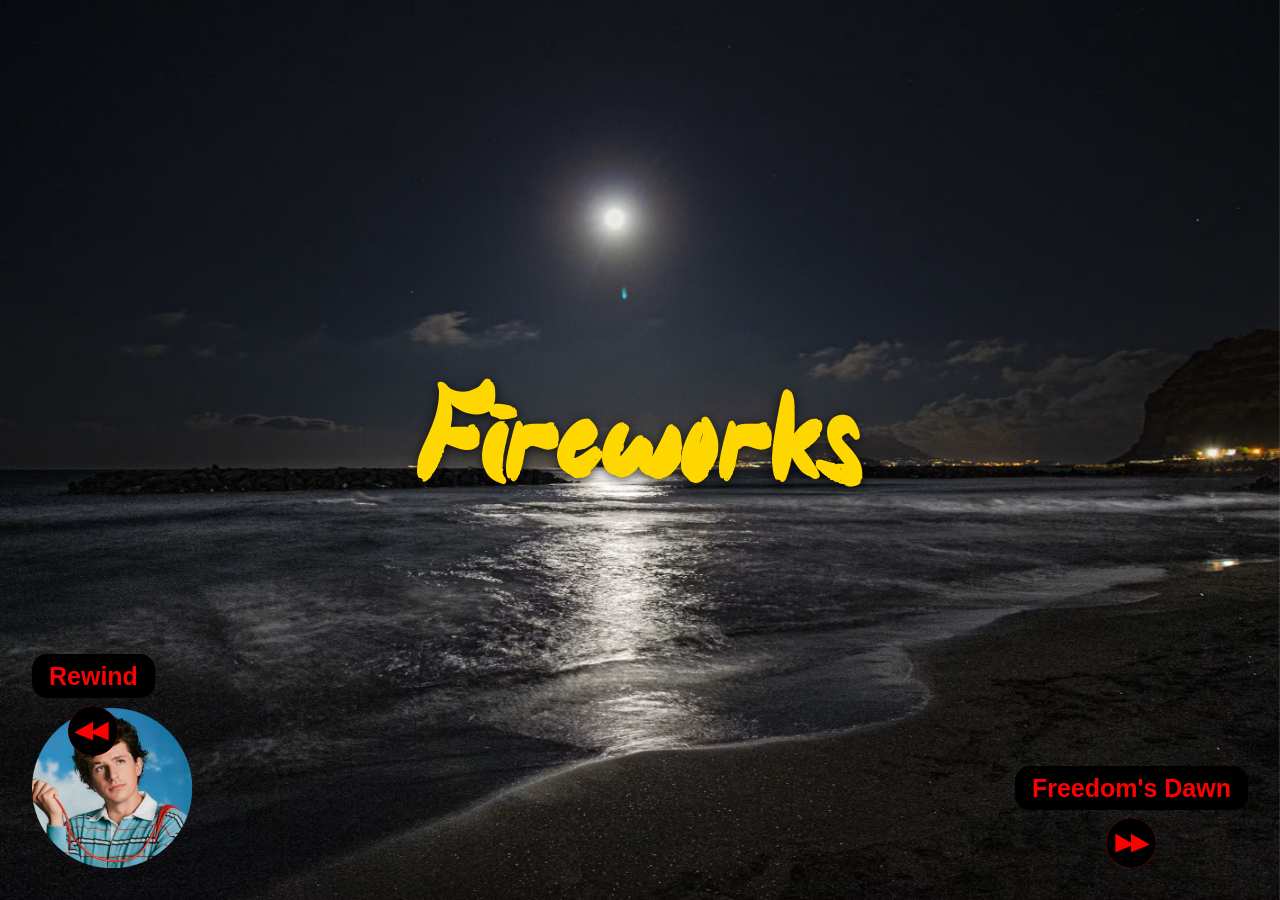
==== ending.html @ a3d07470 "ending html, more mp3 sound, and change the patriot html" ====
<!DOCTYPE html>
<html lang="en">
<head>
  <meta charset="UTF-8" />
  <meta name="viewport" content="width=device-width, initial-scale=1.0" />
  <title>Fireworks</title>
  <link rel="stylesheet" href="stars-and-stripes.css" />
</head>
<body>
  <img
    class="page-bg-image"
    src="assets/Images/beach-at-night.jpg"
    alt=""
    aria-hidden="true"
  />

  <main class="ending-content">
    <h1 class="ending-title">Fireworks</h1>
  </main>

  <a href="#play-anthem" class="charlie-click-link" aria-label="Click Charlie Puth to play the national anthem">
    <img
      class="charlie-img"
      src="assets/Images/charlieputh.png"
      alt=""
    />
  </a>

  <audio id="play-anthem" class="sunrise-audio" autoplay preload="auto">
    <source src="assets/Sound/national-anthem.mp3" type="audio/mpeg" />
  </audio>

  <div class="plaza-background plaza-background--rewind">
    <p class="fast-forward-text">Rewind</p>
    <a href="patriot-plaza.html" class="fast-forward-container">
      <img src="assets/Images/Fast-Forward.png" alt="Back to Patriot's Plaza">
    </a>
  </div>

  <div class="plaza-background">
    <p class="fast-forward-text">Freedom's Dawn</p>
    <a href="index.html" class="fast-forward-container">
      <img src="assets/Images/Fast-Forward.png" alt="Back to Freedom's Dawn">
    </a>
  </div>
</body>
</html>
---- stars-and-stripes.css ----
/* Font */
@font-face {
    font-family: 'Tropical Sunday';
    src: url('assets/Fonts/Tropical Sunday TTF Personal.ttf') format('truetype');
    font-weight: normal;
    font-style: normal;
  }
/* 4th of July Color Palette & Variables */
:root {
    --patriot-blue: #002868;
    --liberty-red: #BF0A30;
    --star-gold: #FFD700;
    --cannon-smoke: #1a1a2e;
    --parchment: #f5f0e8;

    --font-display: 'Tropical Sunday', Georgia, serif;
    --font-body:    'Segoe UI', 'Open Sans', sans-serif;
    
    /* Spacing Variables */
    --space-1: 0.25rem;
    --space-2: 0.5rem;
    --space-3: 1rem;
    --space-4: 2rem;
  }

/* Reset */
*, *::before, *::after {
    box-sizing: border-box;
    margin: 0;
    padding: 0;
  }
  
  body {
    overflow: hidden;
    font-family: var(--font-body);
    background: var(--parchment);
    color: var(--cannon-smoke);
    min-height: 100vh;
    overflow-x: hidden;
  }
  
  /* Reduced Motion Preferences */
  @media (prefers-reduced-motion: reduce) {
    * {
      animation-duration: 0.01ms !important;
      animation-iteration-count: 1 !important;
      transition: none !important;
    }
  }
  
  /* CSS-only page navigation with :target */
  .page {
    display: none;
  }
  
  .page:target {
    display: block;
  }
  
  /* Fireworks sparkle animation */
  @keyframes sparkle {
    0% { transform: scale(1); }
    50% { transform: scale(1.1); }
    100% { transform: scale(1); }
  }
  
  .star {
    animation: sparkle 1.5s ease-in-out infinite;
  }
/* Full-page video background */
.page-bg-video {
    position: fixed;
    top: 0;
    left: 0;
    width: 100%;
    height: 100%;
    object-fit: cover;
    object-position: center;
    z-index: 0;
    pointer-events: none;
  }
  
  .page-content {
    position: relative;
    z-index: 1;
    min-height: 100vh;
    overflow: hidden;
  }
  @keyframes seagull-fly {
    0%   { transform: translateX(0); opacity: 0; }
    8%   { opacity: 1; }
    88%  { opacity: 1; }
    100% { transform: translateX(calc(100vw + 200px)); opacity: 0; }
  }
  
  .seagull {
    position: absolute;
    left: -120px;
    width: 80px;
    height: auto;
    z-index: 2;
    animation: seagull-fly 20s cubic-bezier(0.25, 0.46, 0.45, 0.94) infinite;
    will-change: transform;
  }
  
  /* Each seagull's position */
  .seagull--1 {
    top: 5%;
    width: 70px;
    animation-duration: 18s;
    animation-delay: 0s;
  }
  
  .seagull--2 {
    top: 12%;
    width: 90px;
    animation-duration: 22s;
    animation-delay: 4s;
  }
  
  .seagull--3 {
    top: 3%;
    width: 60px;
    animation-duration: 20s;
    animation-delay: 8s;
  }
  
  .seagull--4 {
    top: 18%;
    width: 75px;
    animation-duration: 25s;
    animation-delay: 12s;
  }
  
  @keyframes couple-walk {
    0%   { transform: translateX(0); }
    100% { transform: translateX(calc(100vw + 200px)); }
  }
  
  .hero-scene {
    position: relative;
    width: 100%;
    min-height: 100vh;
    overflow: hidden;
  }
  
  .old-people {
    position: absolute;
    left: -200px;
    bottom: -40%;
    width: clamp(240px, 40vw, 520px);
    height: auto;
    z-index: 2;
  
    animation: couple-walk 15s ease-in-out 1 forwards;
    will-change: transform;
  }
  @keyframes sunrise-rise {
    0% {
      transform: translate(-50%, 70vh);
      opacity: 0;
    }
    15% {
      opacity: 1;
    }
    100% {
      transform: translate(-50%, 0);
      opacity: 1;
    }
  }
  .sunrise-intro {
    position: absolute;
    left: 50%;
    bottom: 50%;   
    z-index: 3;
    display: flex;
    flex-direction: column;
    align-items: center;
    text-align: center;
    animation: sunrise-rise 5s ease-out 1 forwards;
    will-change: transform, opacity;
  }
  .sunrise-img {
    width: clamp(320px, 48vw, 640px);
    height: auto;
    display: block;
  }

  .sunrise-audio {
    position: absolute;
    width: 1px;
    height: 1px;
    opacity: 0;
    overflow: hidden;
    clip: rect(0, 0, 0, 0);
    pointer-events: none;
  }

  .sunrise-title {
    font-family: var(--font-display);
    font-size: clamp(2.2rem, 7vw, 5rem);
    color: var(--star-gold); 
    line-height: 1.05;
    letter-spacing: 0.03em;
    margin-top: 0.75rem; /* check to see how far from the title to the sun */
    text-shadow: 0 2px 10px rgba(0, 0, 0, 0.45);
  }

  /* Fast-forward control */
  .plaza-background {
    position: fixed;
    right: 2rem;
    bottom: 2rem;
    display: flex;
    flex-direction: column;
    align-items: center;
    gap: 0.5rem;
    z-index: 4;
  }

  .plaza-background--rewind {
    right: auto;
    left: 2rem;
    bottom: 9rem;
  }

  .plaza-background--rewind .fast-forward-container img {
    transform: scaleX(-1);
  }

  .fast-forward-text {
    background-color: black;
    color: red;
    border-radius: 15px;
    border: 5px solid black;
    font-size: 25px;
    font-weight: bolder;
    padding: 0.15rem 0.75rem;
    white-space: nowrap;
  }

  .fast-forward-container {
    display: flex;
    justify-content: center;
    z-index: 2;
  }

  .fast-forward-container img {
    width: 50px;
    height: auto;
    background-color: red;
    border-radius: 30px;
  }

  /* Ending page */
  .page-bg-image {
    position: fixed;
    top: 0;
    left: 0;
    width: 100%;
    height: 100%;
    object-fit: cover;
    object-position: center;
    z-index: 0;
    pointer-events: none;
  }

  .ending-content {
    position: relative;
    z-index: 1;
    min-height: 100vh;
    display: flex;
    flex-direction: column;
    align-items: center;
    justify-content: center;
    text-align: center;
    padding: 2rem;
    gap: 1rem;
  }

  .ending-title {
    font-family: var(--font-display);
    font-size: clamp(2.4rem, 7vw, 5rem);
    color: var(--star-gold);
    line-height: 1.05;
    letter-spacing: 0.03em;
    text-shadow: 0 2px 12px rgba(0, 0, 0, 0.75);
  }

  .charlie-click-link {
    position: fixed;
    left: 2rem;
    bottom: 2rem;
    z-index: 4;
    display: block;
    text-decoration: none;
    cursor: pointer;
  }

  .charlie-img {
    width: clamp(100px, 16vw, 160px);
    height: auto;
    display: block;
  }
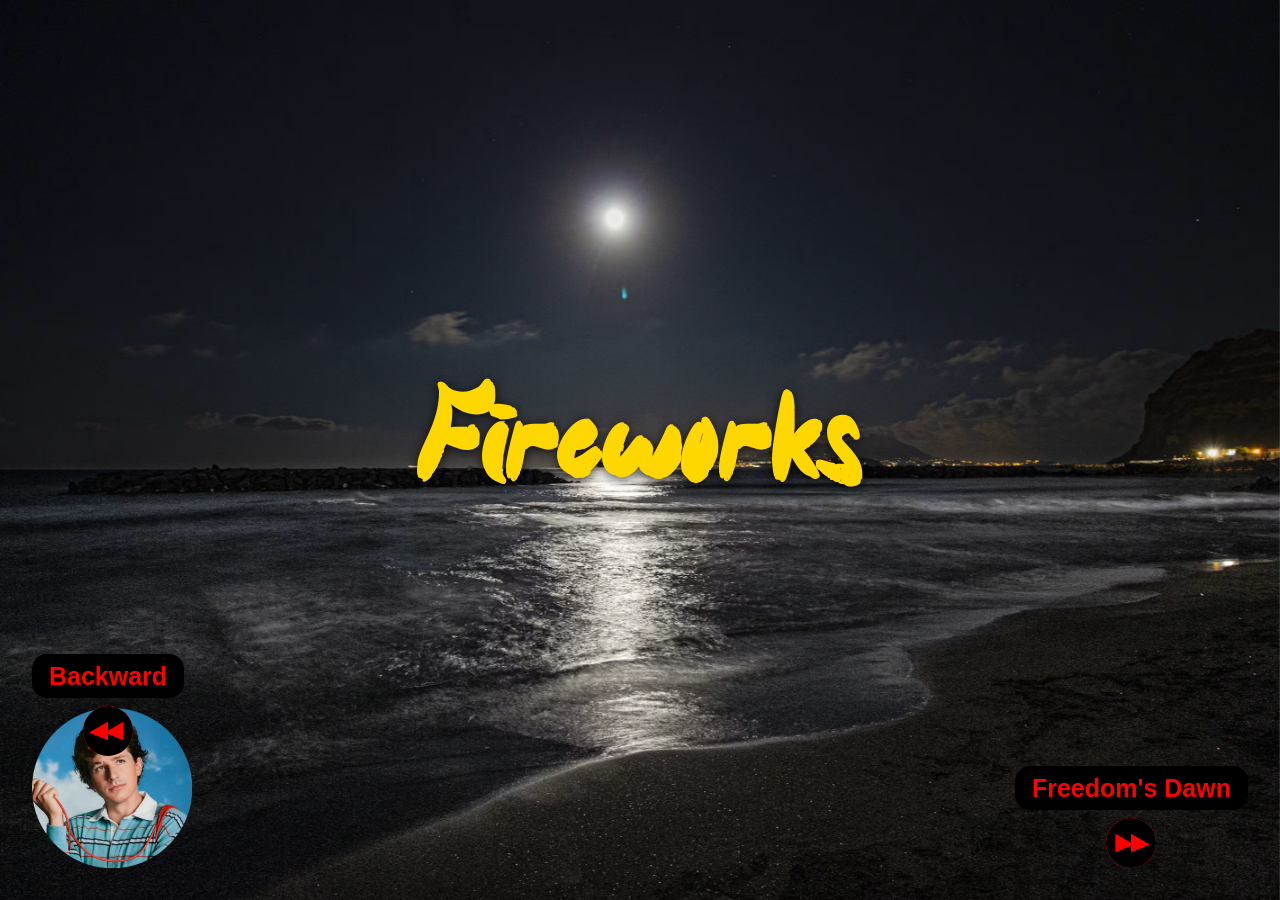
==== commit 6b5bda33: "Most updated version of everything" ====
--- a/ending.html
+++ b/ending.html
@@ -6,7 +6,7 @@
   <title>Fireworks</title>
   <link rel="stylesheet" href="stars-and-stripes.css" />
 </head>
-<body>
+<body class="page-ending">
   <img
     class="page-bg-image"
     src="assets/Images/beach-at-night.jpg"
@@ -31,7 +31,7 @@
   </audio>
 
   <div class="plaza-background plaza-background--rewind">
-    <p class="fast-forward-text">Rewind</p>
+    <p class="fast-forward-text">Backward</p>
     <a href="patriot-plaza.html" class="fast-forward-container">
       <img src="assets/Images/Fast-Forward.png" alt="Back to Patriot's Plaza">
     </a>
--- a/stars-and-stripes.css
+++ b/stars-and-stripes.css
@@ -221,6 +221,10 @@
   .plaza-background--rewind {
     right: auto;
     left: 2rem;
+    bottom: 2rem;
+  }
+
+  .page-ending .plaza-background--rewind {
     bottom: 9rem;
   }
 
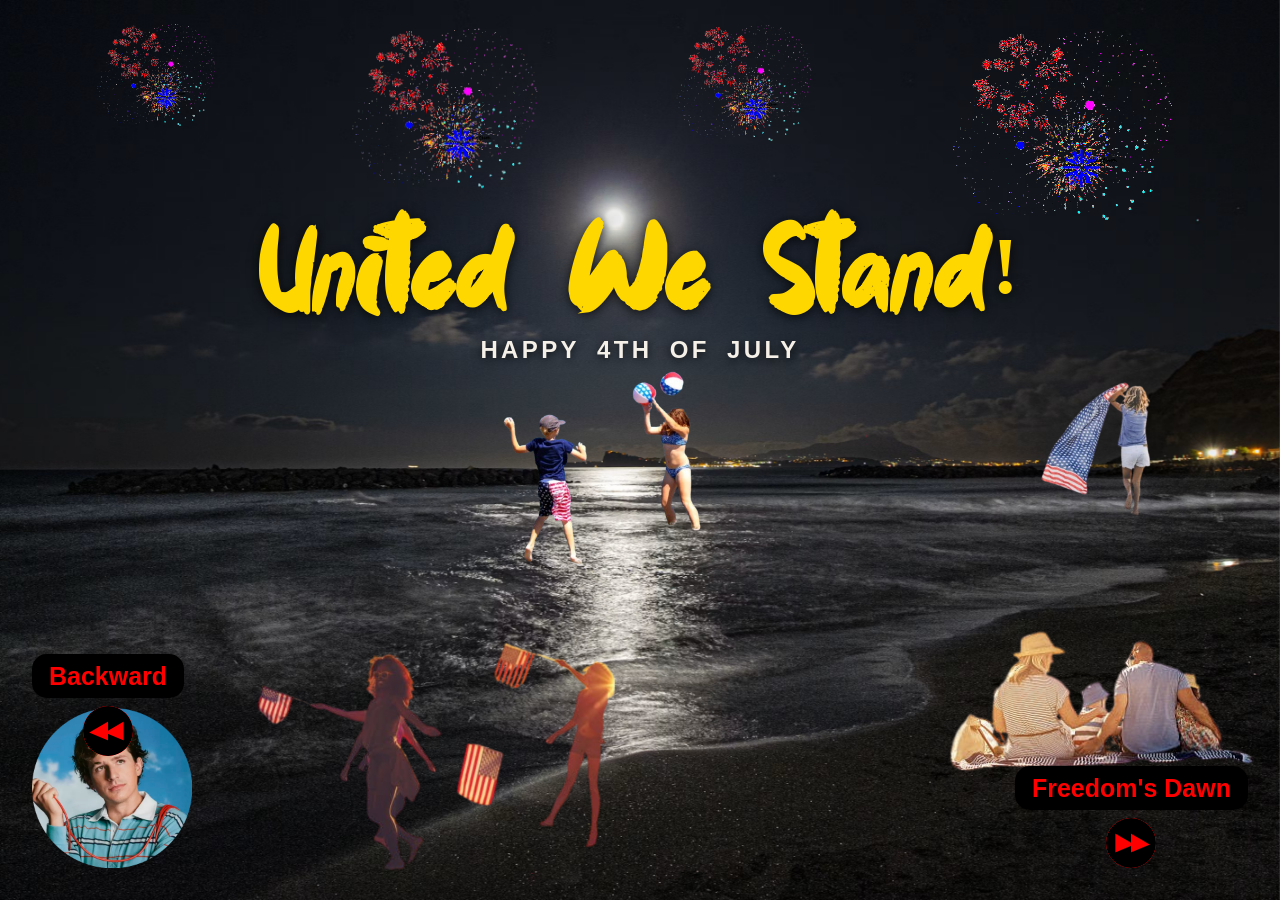
==== commit 36244e31: "Finalize materials" ====
--- a/ending.html
+++ b/ending.html
@@ -3,7 +3,7 @@
 <head>
   <meta charset="UTF-8" />
   <meta name="viewport" content="width=device-width, initial-scale=1.0" />
-  <title>Fireworks</title>
+  <title>United We Stand!</title>
   <link rel="stylesheet" href="stars-and-stripes.css" />
 </head>
 <body class="page-ending">
@@ -14,9 +14,54 @@
     aria-hidden="true"
   />
 
+  <div class="fireworks-row" aria-hidden="true">
+    <img class="firework-gif" src="assets/Images/fireworks.gif" alt="" />
+    <img class="firework-gif" src="assets/Images/fireworks.gif" alt="" />
+    <img class="firework-gif" src="assets/Images/fireworks.gif" alt="" />
+    <img class="firework-gif" src="assets/Images/fireworks.gif" alt="" />
+  </div>
+
   <main class="ending-content">
-    <h1 class="ending-title">Fireworks</h1>
+    <h1 class="ending-title">
+      <span class="stagger-dot">United</span>
+      <span class="stagger-dot">We</span>
+      <span class="stagger-dot">Stand</span><span class="stagger-dot">!</span>
+    </h1>
+    <p class="ending-subtitle">
+      <span class="stagger-dot">Happy</span>
+      <span class="stagger-dot">4th</span>
+      <span class="stagger-dot">of</span>
+      <span class="stagger-dot">July</span>
+    </p>
   </main>
+
+  <img
+    class="ending-scene ending-volleyball"
+    src="assets/Images/volleyball.png"
+    alt=""
+    aria-hidden="true"
+  />
+
+  <img
+    class="ending-scene ending-family"
+    src="assets/Images/family.png"
+    alt=""
+    aria-hidden="true"
+  />
+
+  <img
+    class="ending-scene ending-people-flagging"
+    src="assets/Images/people-flagging.png"
+    alt=""
+    aria-hidden="true"
+  />
+
+  <img
+    class="ending-scene ending-girl-flag"
+    src="assets/Images/girl-flag.png"
+    alt=""
+    aria-hidden="true"
+  />
 
   <a href="#play-anthem" class="charlie-click-link" aria-label="Click Charlie Puth to play the national anthem">
     <img
--- a/stars-and-stripes.css
+++ b/stars-and-stripes.css
@@ -256,7 +256,40 @@
     border-radius: 30px;
   }
 
-  /* Ending page */
+  /* Fireworks */
+  .fireworks-row {
+    position: fixed;
+    top: 0;
+    left: 0;
+    width: 100%;
+    display: flex;
+    justify-content: space-around;
+    align-items: flex-start;
+    padding: 1rem 2rem 0;
+    z-index: 2;
+    pointer-events: none;
+  }
+
+  .firework-gif {
+    height: auto;
+  }
+
+  .firework-gif:nth-child(1) {
+    width: clamp(70px, 14vw, 140px);
+  }
+
+  .firework-gif:nth-child(2) {
+    width: clamp(120px, 22vw, 220px);
+  }
+
+  .firework-gif:nth-child(3) {
+    width: clamp(90px, 16vw, 160px);
+  }
+
+  .firework-gif:nth-child(4) {
+    width: clamp(150px, 26vw, 260px);
+  }
+
   .page-bg-image {
     position: fixed;
     top: 0;
@@ -276,10 +309,10 @@
     display: flex;
     flex-direction: column;
     align-items: center;
-    justify-content: center;
+    justify-content: flex-start;
     text-align: center;
-    padding: 2rem;
-    gap: 1rem;
+    padding: clamp(11rem, 24vw, 15rem) 2rem 2rem;
+    gap: 0.75rem;
   }
 
   .ending-title {
@@ -291,6 +324,50 @@
     text-shadow: 0 2px 12px rgba(0, 0, 0, 0.75);
   }
 
+  .ending-subtitle {
+    font-family: var(--font-body);
+    font-size: clamp(1rem, 2.5vw, 1.5rem);
+    font-weight: 700;
+    letter-spacing: 0.14em;
+    text-transform: uppercase;
+    color: var(--parchment);
+    text-shadow: 0 2px 10px rgba(0, 0, 0, 0.75);
+  }
+
+  .stagger-dot {
+    display: inline-block;
+    opacity: 0;
+    animation: stagger-reveal 0.7s ease-out forwards;
+  }
+
+  .stagger-dot + .stagger-dot {
+    margin-left: 0.3em;
+  }
+
+  @keyframes stagger-reveal {
+    0% {
+      opacity: 0;
+      transform: translateY(14px);
+    }
+    100% {
+      opacity: 1;
+      transform: translateY(0);
+    }
+  }
+
+  .ending-title .stagger-dot:nth-child(1) { animation-delay: 0s; }
+  .ending-title .stagger-dot:nth-child(2) { animation-delay: 0.15s; }
+  .ending-title .stagger-dot:nth-child(3) { animation-delay: 0.30s; }
+  .ending-title .stagger-dot:nth-child(4) {
+    animation-delay: 0.45s;
+    margin-left: 0;
+  }
+
+  .ending-subtitle .stagger-dot:nth-child(1) { animation-delay: 0.60s; }
+  .ending-subtitle .stagger-dot:nth-child(2) { animation-delay: 0.75s; }
+  .ending-subtitle .stagger-dot:nth-child(3) { animation-delay: 0.90s; }
+  .ending-subtitle .stagger-dot:nth-child(4) { animation-delay: 1.05s; }
+
   .charlie-click-link {
     position: fixed;
     left: 2rem;
@@ -305,4 +382,39 @@
     width: clamp(100px, 16vw, 160px);
     height: auto;
     display: block;
+  }
+
+  .ending-scene {
+    position: fixed;
+    z-index: 3;
+    height: auto;
+    pointer-events: none;
+  }
+
+  .ending-volleyball {
+    left: 50%;
+    top: 50%;
+    transform: translate(-50%, -50%);
+    width: clamp(170px, 30vw, 450px);
+  }
+
+  .ending-family {
+    right: -200px;
+    bottom: 5rem;
+    width: clamp(500px, 100vw, 600px);
+    position: absolute;
+  }
+
+  .ending-people-flagging {
+    left: 200px;
+    bottom: 20px;
+    width: clamp(400px, 100vw, 500px);
+    position: absolute;
+  }
+
+  .ending-girl-flag {
+    right: 0px;
+    top: 300px;
+    width: clamp(400px, 50vw, 300px);
+    position: absolute;
   }
